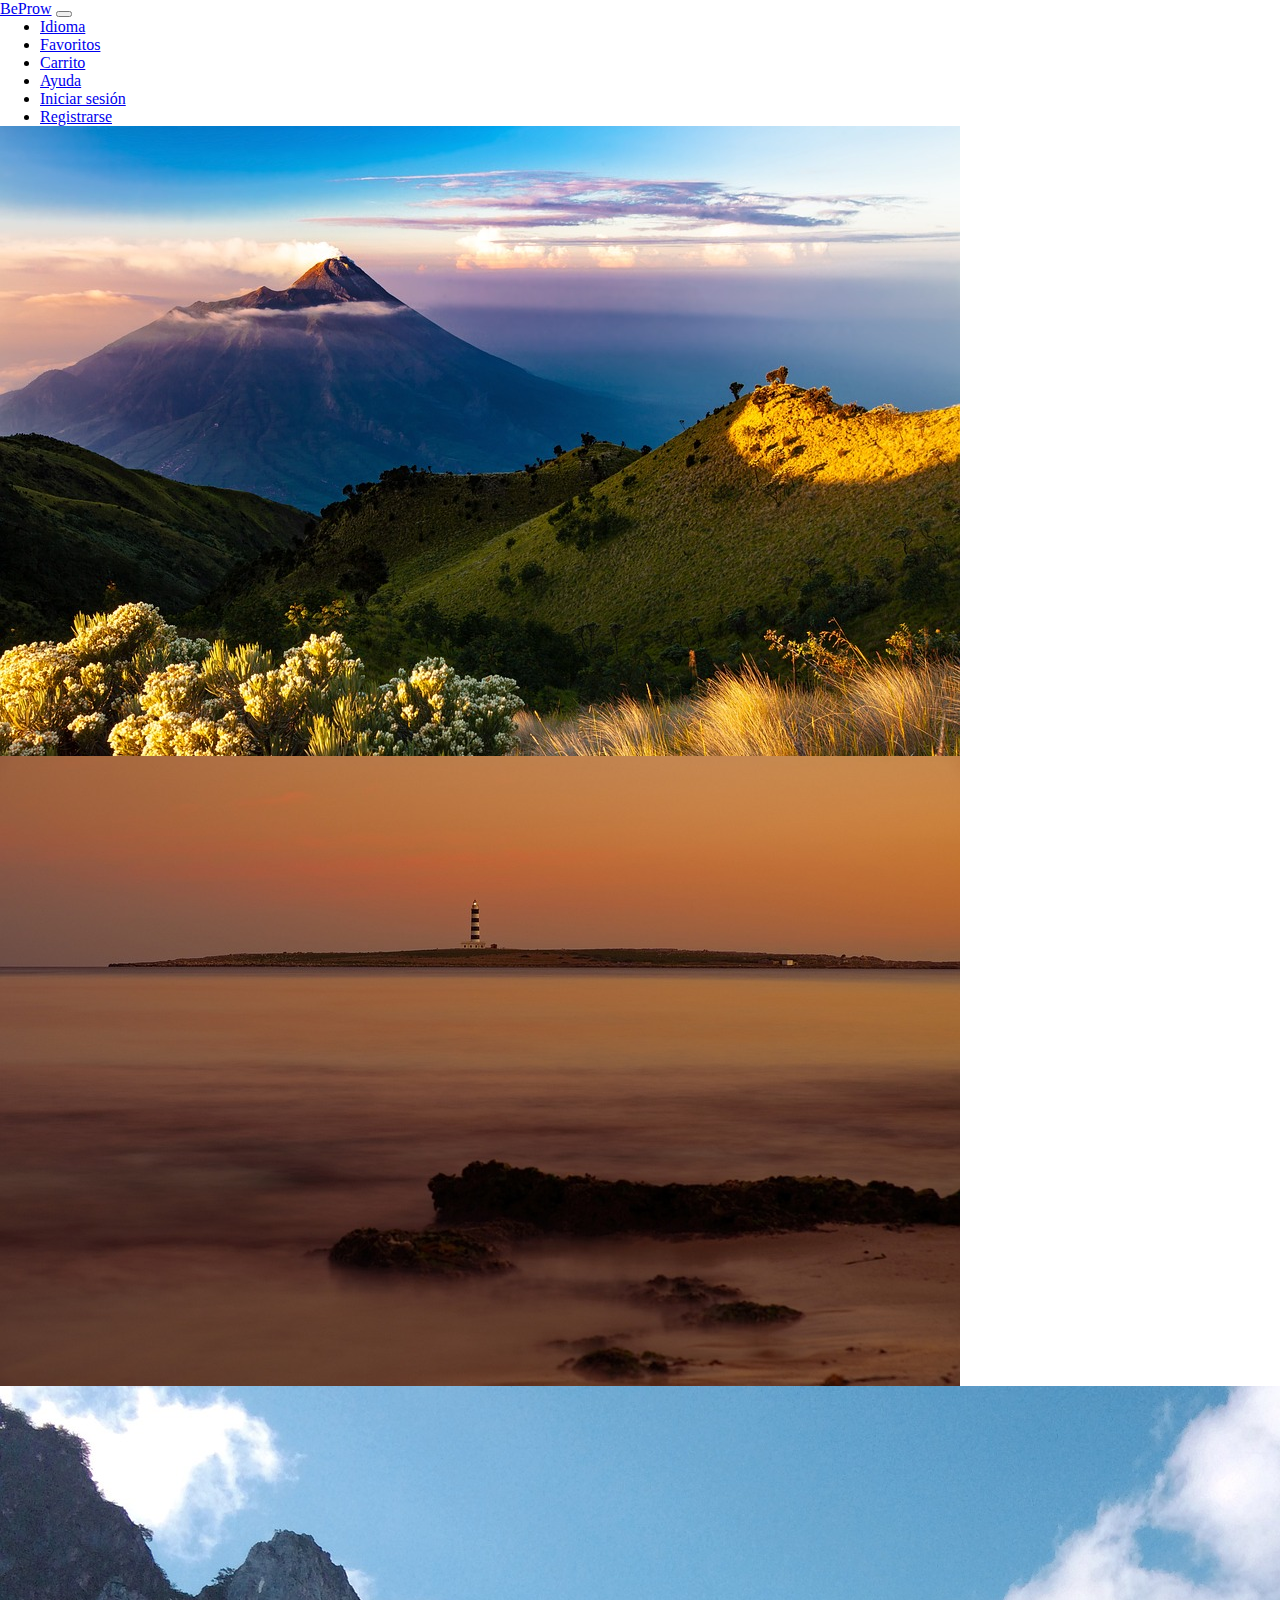
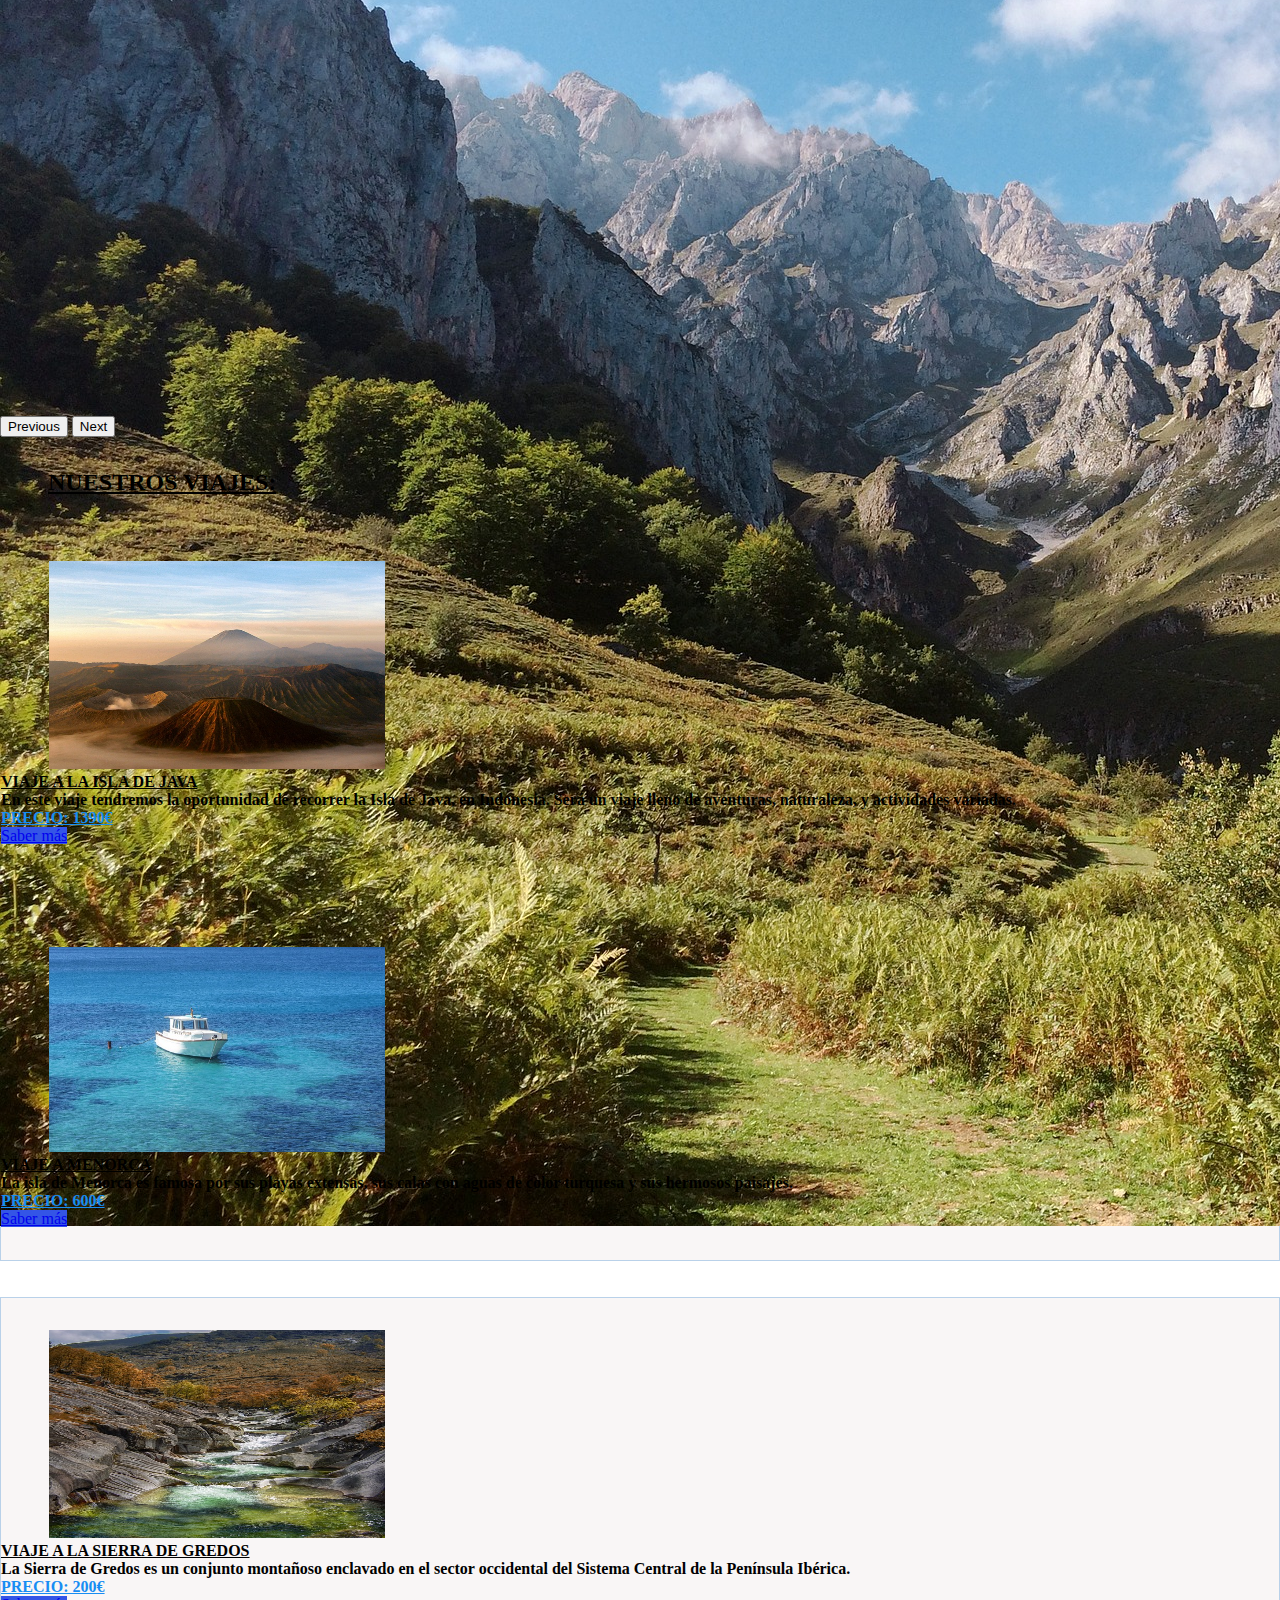
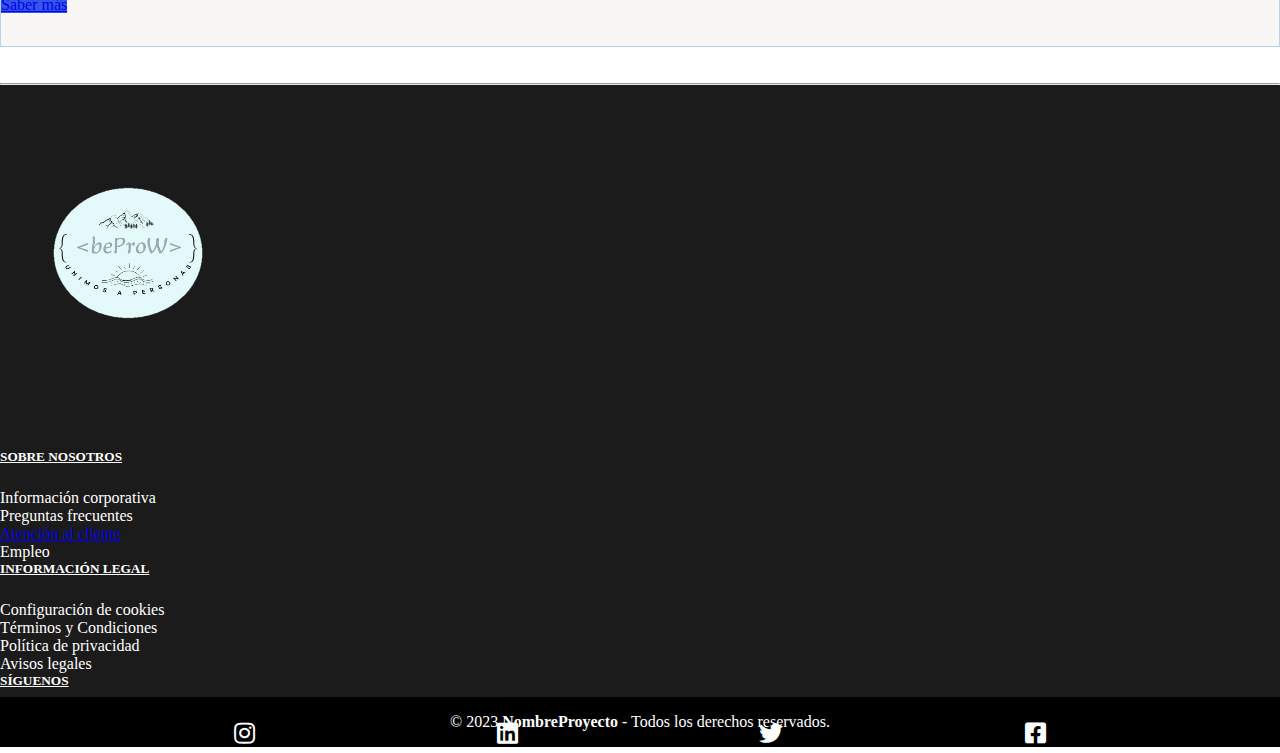
==== src/main/resources/templates/index.html @ 27a773c5 ""situacion a fecha 10/02"" ====
<!doctype html>
<html lang="es" xmlns:th="http://www.thymeleaf.org">

<head>
    <!-- Required meta tags -->
    <meta charset="utf-8">
    <meta name="viewport" content="width=device-width, initial-scale=1">
    <link href="https://cdn.jsdelivr.net/npm/bootstrap@5.2.3/dist/css/bootstrap.min.css" rel="stylesheet"
          integrity="sha384-rbsA2VBKQhggwzxH7pPCaAqO46MgnOM80zW1RWuH61DGLwZJEdK2Kadq2F9CUG65" crossorigin="anonymous">
    <link rel="stylesheet" href="../static/css/style.css">
    <link rel="stylesheet" href="https://cdnjs.cloudflare.com/ajax/libs/font-awesome/5.9.0/css/all.css">
    <!-- Bootstrap CSS -->
    <title>Index</title>

</head>

<body>
<!--HEADER-->
<header>
    <nav class="navbar navbar-expand-lg bg-white">
        <div class="container-fluid">
            <a class="navbar-brand titulo" href="index.html">BeProw</a>
            <button class="navbar-toggler" type="button" data-bs-toggle="collapse" data-bs-target="#navbarNav"
                    aria-controls="navbarNav" aria-expanded="false" aria-label="Toggle navigation">
                <span class="navbar-toggler-icon"></span>
            </button>
            <div class="collapse navbar-collapse justify-content-between" id="navbarNav">
                <ul class="navbar-nav ms-auto">
                    <li class="nav-item dropdown my-link mx-2">
                        <a class="nav-link dropdown-toggle" href="#" role="button"
                           data-bs-toggle="dropdown" aria-expanded="false">Idioma
                        </a>
                    </li>
                    <li class="nav-item my-link mx-2">
                        <a class="nav-link my-linkk" href="#">Favoritos</a>
                    </li>
                    <li class="nav-item my-link mx-2">
                        <a class="nav-link" href="#">Carrito</a>
                    </li>
                    <li class="nav-item my-link mx-2">
                        <a class="nav-link" href="contacto.html">Ayuda</a>
                    </li>
                    <li class="nav-item my-link mx-2">
                        <a class="nav-link" href="login.html">Iniciar sesión</a>
                    </li>
                    <li class="nav-item my-link mx-2">
                        <a class="nav-link" href="#">Registrarse</a>
                    </li>
                </ul>
            </div>
        </div>
    </nav>
</header>
<!--FIN HEADER-->

<!--HOME-->
<!--CAROUSEL-->
<div>
    <div id="carouselExampleFade" class="carousel slide carousel-fade">
        <div class="carousel-inner">
            <div class="carousel-item active">
                <img src="img/java.jpg" class="d-block w-100" alt="java">
            </div>
            <div class="carousel-item">
                <img src="img/menorca.jpg" class="d-block w-100" alt="menorca">
            </div>
            <div class="carousel-item">
                <img src="img/sierra.jpg" class="d-block w-100" alt="sierra">
            </div>
        </div>
        <button class="carousel-control-prev" type="button" data-bs-target="#carouselExampleFade" data-bs-slide="prev">
            <span class="carousel-control-prev-icon" aria-hidden="true"></span>
            <span class="visually-hidden">Previous</span>
        </button>
        <button class="carousel-control-next" type="button" data-bs-target="#carouselExampleFade" data-bs-slide="next">
            <span class="carousel-control-next-icon" aria-hidden="true"></span>
            <span class="visually-hidden">Next</span>
        </button>
    </div>
</div>
<!--FIN CAROUSEL-->


<div class="container-fluid home">
    <div>
        <h2 class="nuestros_viajes"><u>NUESTROS VIAJES:</u></h2>
    </div>


    <!--DESCRIPCIÓN DE CADA VIAJE-->
    <!--VIAJE A ISLA DE JAVA-->
    <div class="details">
        <div class="row">
            <div class="col-4 col-sm-4 col-md-4">
                <div>
                    <img src="img/java2.jpg" alt="imagen de Java" class="java">
                </div>
            </div>


            <div class="col-8 col-sm-8 col-md-8">
                <h4 class="título"><b><u>VIAJE A LA ISLA DE JAVA</u></b></h4>
                <p><b>En este viaje tendremos la oportunidad de recorrer la Isla de Java, en Indonesia.
                    Será un viaje lleno de aventuras, naturaleza, y actividades variadas. </b></p>
                <p class="precio">PRECIO: 1390€</p>
                <a href="..." class="btn btn-primary saber-mas">Saber más</a>
            </div>
        </div>
    </div>
    <br>
    <br>
    <!--FIN VIAJE A ISLA DE JAVA-->


    <!--VIAJE A MENORCA-->
    <div class="details">
        <div class="row">
            <div class="col-4 col-sm-4 col-md-4">
                <div>
                    <img src="img/menorca2.jpg" alt="imagen de Menorca" class="menorca">
                </div>
            </div>


            <div class="col-8 col-sm-8 col-md-8">
                <h4 class="título"><b><u>VIAJE A MENORCA</u></b></h4>
                <p><b>La isla de Menorca es famosa por sus playas extensas, sus calas con aguas de color turquesa
                    y sus hermosos paisajes.
                </b></p>
                <p class="precio">PRECIO: 600€</p>
                <a href="..." class="btn btn-primary saber-mas">Saber más</a>
            </div>
        </div>
    </div>
</div>
<br>
<br>
<!--FIN VIAJE A MENORCA-->


<!--VIAJE A SIERRA DE GREDOS-->
<div class="details">
    <div class="row">
        <div class="col-4 col-sm-4 col-md-4">
            <div>
                <img src="img/sierra2.jpg" alt="imagen de Sierra" class="sierra">
            </div>
        </div>


        <div class="col-8 col-sm-8 col-md-8">
            <h4 class="título"><b><u>VIAJE A LA SIERRA DE GREDOS</u></b></h4>
            <p><b>La Sierra de Gredos es un conjunto montañoso enclavado en el sector occidental del Sistema Central de
                la Península Ibérica.</b></p>
            <p class="precio">PRECIO: 200€</p>
            <a href="..." class="btn btn-primary saber-mas">Saber más</a>
        </div>
    </div>
</div>
<br>
<br>
<!--FIN VIAJE A SIERRA DE GREDOS-->

<!--FIN DESCRIPCIÓN DE CADA VIAJE-->
<!--FIN HOME-->


<!-- FOOTER -->
<footer class="pie_pagina">
    <hr class="hr">

    <div class="grupo_1 container">
        <div class="row">
            <div class="box1 col-sm-4 col-md-3">
                    <img src="../templates/img/logo_beprow.png" alt="logo" class="logo">
            </div>

            <div class="box2 col-sm-4 col-md-3">
                <h5><b><u>SOBRE NOSOTROS</u></b></h5>
                <p>Información corporativa</p>
                <p>Preguntas frecuentes</p>
                <p><a href="contacto.html ">Atención al cliente</a></p>
                <p>Empleo</p>
            </div>


            <div class="box3 col-sm-4 col-md-3">
                <h5><b><u>INFORMACIÓN LEGAL</u></b></h5>
                <p>Configuración de cookies</p>
                <p>Términos y Condiciones</p>
                <p>Política de privacidad</p>
                <p>Avisos legales</p>
            </div>

            <div class="box4 col-sm-12 col-md-3">
                <h5 class="text-center"><b><u>SÍGUENOS</u></b></h5>
                <div class="red-social">
                    <a href="#" class="fab fa-instagram"></a>
                    <a href="#" class="fab fa-linkedin"></a>
                    <a href="#" class="fab fa-twitter"></a>
                    <a href="#" class="fab fa-facebook-square"></a>
                </div>
            </div>
        </div>
    </div>

    <div class="grupo-2 col-12">
        <p class="m-0">&copy; 2023 <b>NombreProyecto</b> - Todos los derechos reservados.</p>
    </div>
</footer>
<!-- FIN FOOTER -->

<script src="https://cdn.jsdelivr.net/npm/bootstrap@5.2.3/dist/js/bootstrap.bundle.min.js"
        integrity="sha384-kenU1KFdBIe4zVF0s0G1M5b4hcpxyD9F7jL+jjXkk+Q2h455rYXK/7HAuoJl+0I4"
        crossorigin="anonymous"></script>
</body>
</html>
---- src/main/resources/static/css/style.css ----
/*index.html*/

/*HOME*/
/*CARRUSEL*/
.carousel-item {
    height: 70vh;
  }
/*FIN CARRUSEL*/



/*DESCRIPCIÓN VIAJES index.html*/
.row {
    margin-right: 0;
}
.nuestros_viajes {
    padding-top: 2rem;
    padding-bottom: 2rem;
    padding-left: 3rem;
}

.container-fluid {
    padding-right: 0;
    padding-left: 0;
}


hr {
    margin:0;
}


.details {
    padding-top: 2rem;
    padding-bottom: 2rem;
    padding-right: 3rem;
    background-color: rgb(249, 246, 246);
    border: 1px solid #b9d1e9;
  }

 /* @media (max-width: 575px) {
    .details {

    }
  }*/

  .precio {
    color: #188df3;
    font-weight: bold;
    text-decoration: underline;
  }


  .saber-mas {
    background-color:rgb(52, 85, 230);;
  }


  .java {
    width: 24rem;
    height: 13rem;
    padding-left: 3rem;
  }


  .menorca {
    width: 24rem;
    height: 12.8rem;
    padding-left: 3rem;
  }

  .sierra {
    width: 24rem;
    height: 13rem;
    padding-left: 3rem;
  }
/*FIN DESCRIPCIÓN VIAJES index.html*/
/*FIN HOME*/



/*FOOTER*/
* {
    margin: 0;
    box-sizing: border-box
  }


.pie_pagina {
    color: white;
    width: 100%;
    background-color: rgb(28, 27, 27);
  }


  .hr {
    color: white;
    margin: 0;
  }


  .grupo_1 {
    margin-top: 3.5rem;
  }


  @media (max-width: 565px) {
    .box1 {
      display: flex;
      justify-content: center;
    }
  }


  .logo {
   width:16rem;
   height: 19rem;
   padding-bottom: 5rem;
  }


  @media (max-width: 991px) {
    .logo {
      width: 6rem;
      height: 6rem;
      margin-top: 3rem;
    }
  }


  @media (max-width: 565px) {
    .logo {
      width: 10rem;
      height: 8rem;
      margin-top: 0;
    }
  }


  @media (max-width: 565px) {
    .box2 {
      margin-top: 3rem;
      margin-bottom: 4rem;
    }
  }


  h5 {
    margin-bottom: 1.5rem;
  }


  @media (max-width: 767px){
    .box4 {
      margin-top: 4rem;
    }
  }


  .red-social {
    display: flex;
    justify-content: space-evenly;
  }


  .fa-instagram {
    color: white;
    padding: 0.5rem;
    font-size: 1.5rem;
    text-decoration:none;
  }


  .fa-instagram:hover {
    background-color: rgb(95, 95, 95);
    transition: all 0.5s;
  }


  .fa-linkedin {
    color: white;
    padding: 0.5rem;
    font-size: 1.5rem;
    text-decoration:none;
  }


  .fa-linkedin:hover {
    background-color: rgb(95, 95, 95);
    transition: all 0.5s;
  }


  .fa-twitter {
    color: white;
    padding: 0.5rem;
    font-size: 1.5rem;
    text-decoration:none;
  }


  .fa-twitter:hover {
    background-color: rgb(95, 95, 95);
    transition: all 0.5s;
  }


  .fa-facebook-square {
    color: white;
    padding: 0.5rem;
    font-size: 1.5rem;
    text-decoration:none;
  }


  .fa-facebook-square:hover {
    background-color: rgb(95, 95, 95);
    transition: all 0.5s;
  }


  .grupo-2 {
    background-color: black;
    display: flex;
    justify-content: center;
    padding: 1rem 0;
    margin-top: -3.5rem;
  }

  /*FIN FOOTER*/
  /*FIN index.html*/




/*contacto.html*/
/*FORMULARIO*/
.color_F {
    background-color: rgb(243, 247, 250);
}


.formulario {

    margin-left: 5rem;
    margin-right: 5rem;
}
.contactoColor {
    text-decoration: underline;
    padding-top: 6rem;
}


.letrasP {
    font-weight: bolder;
    padding-top: 2rem;
}


.form-control {
    width: 60%;
}

.form-group {
    font-weight:bold;
}


.nombre {
    padding-top: 2rem;
}

.mensaje-2 {
    padding-top: 2rem;
}


.mensaje {
    padding: 3rem;
}



.enviar {
    background-color: grey;
    border-color:  grey;
    margin-top: 0.5rem;
    margin-bottom: 3rem;

}
/*FIN FORMULARIO*/
/*FIN contacto.html*/




/*perfil_usuario.html*/
.titulo_datos_personales {
    padding-left: 3rem;
    padding-top: 3rem;
    padding-bottom: 2rem;
}

.datos_personales {
    padding-left: 3rem;
}

.titulo_reservas{
     padding-left: 3rem;
     padding-top: 8rem;
     padding-bottom: 2rem;
}
/*FIN perfil_usuario.html*/



/*viaje_informacion.html*/
.titular_viajes{
     border: 3px solid #b9d1e9;
     border-radius: 30px;
     background-color: rgb(249, 246, 246);
     padding: 2rem;
     position: absolute;
     margin-top: -4.2rem;
     margin-left: 3rem;
     display: flex;
     justify-content: center;
     width: 75%;
}


.menu-viaje {
    margin-top: 6rem;
}


.detalles-menu-viaje{
    margin-left: 3rem;
    color: black;
    border: 1px solid black;
    border-radius: 30px;
    width: 10rem;
    text-align: center;
}




.info_viaje {
    margin-top: 4rem;
}

.titulo_incluido {
    border:  3px solid #b9d1e9;
    border-radius: 30px;
}

.titulo_incluido2 {
    margin: 2rem;
}


.info_incluido {
    margin: 1.5rem;
}


.info_incluido2{
    margin-bottom: 2rem;
}

.lazy-rounded-full {
    width: 35px;

}


/*DETALLES*/
.detalles-viaje {
    margin: 8rem 0;
}
/*FIN DETALLES*/


/*CALENDARIO*/
.texto_calendario {
    margin-left: 14rem;
}

.calendar{
    background-color: white;
    width: 100%;
    max-width: 600px;
    margin: 1em auto;
    padding: .5em 0;
    border:  2px solid #b9d1e9;

}


.calendar_info {
    display: flex;
    align-items: center;
    padding: 0 2em;
    font-size: 1.2em;
    text-transform: uppercase;
}

.calendar_prev {
     cursor: pointer;
     font-size: 1.3em;
     margin-right: auto;
}

.calendar_next {
    cursor: pointer;
    font-size: 1.3em;
    margin-left: auto;
}


.calendar_week {
    display: grid;
    grid-template-columns: repeat(7, 1fr);
    grid-gap: 10px;
}

.calendar_dates {
    display: grid;
    grid-template-columns: repeat(7, 1fr);
    grid-gap: 10px;
}


.calendar_item {
    text-align: center;
    line-height: 2;
}


.calendar_month{
    padding: .5em 1em;
}


.calendar_year{
    padding: .5em 1em;
}



.calendar_last_days {
    opacity: .3;
}


.plazas {
    margin-top: 3.2rem;
    background-color: white;
}


.tramitar {
    justify-content: center;
}



.tramitar_reserva {
    padding: 0.8rem;
    font-size: 1.4rem;
    border-radius: 30px;
    padding-right: 8rem;
    padding-left: 8rem;
}
/*FIN CALENDARIO*/
/*FIN viaje_informacion.html*/



/*pasarelaDePago.html*/
.form-container1 {
  flex-direction: column;
  justify-content: center;
  align-items: center;
  margin-top: 10rem;
  border: 2px solid #b9d1e9;
}

.personal-information {
  background-color: #3C8DC5;
  color: #fff;
  padding: 1px 0;
  text-align: center;
}


.pagos {
  display: block;
  height: 50px;
  width: 100%;
  border: 1px solid #b9d1e9;
}


.boton_pagar {
    padding: 1rem;
    font-size: 22px;
}
/*FIN pasarelaDePago.html*/


/*login.html*/
.imagen_fondo {

    background-repeat: no-repeat;
    background-size: cover;
}


.iniciar_sesion {
    flex-direction: column;
      justify-content: center;
      align-items: center;
      margin-top: 8rem;
      background-color: white;
      padding-left: 2rem;
      padding-top: 2rem;
      padding-bottom: 2rem;
      padding-right: 2rem;
}


.email_sesion {
    padding-top: 1.3rem;
}


.olvidado_contrasenya {
    font-size: 12px;
}


.boton_iniciar_sesion {
    background-color: black;
    border-color: black;
}
/*FIN login.html*/
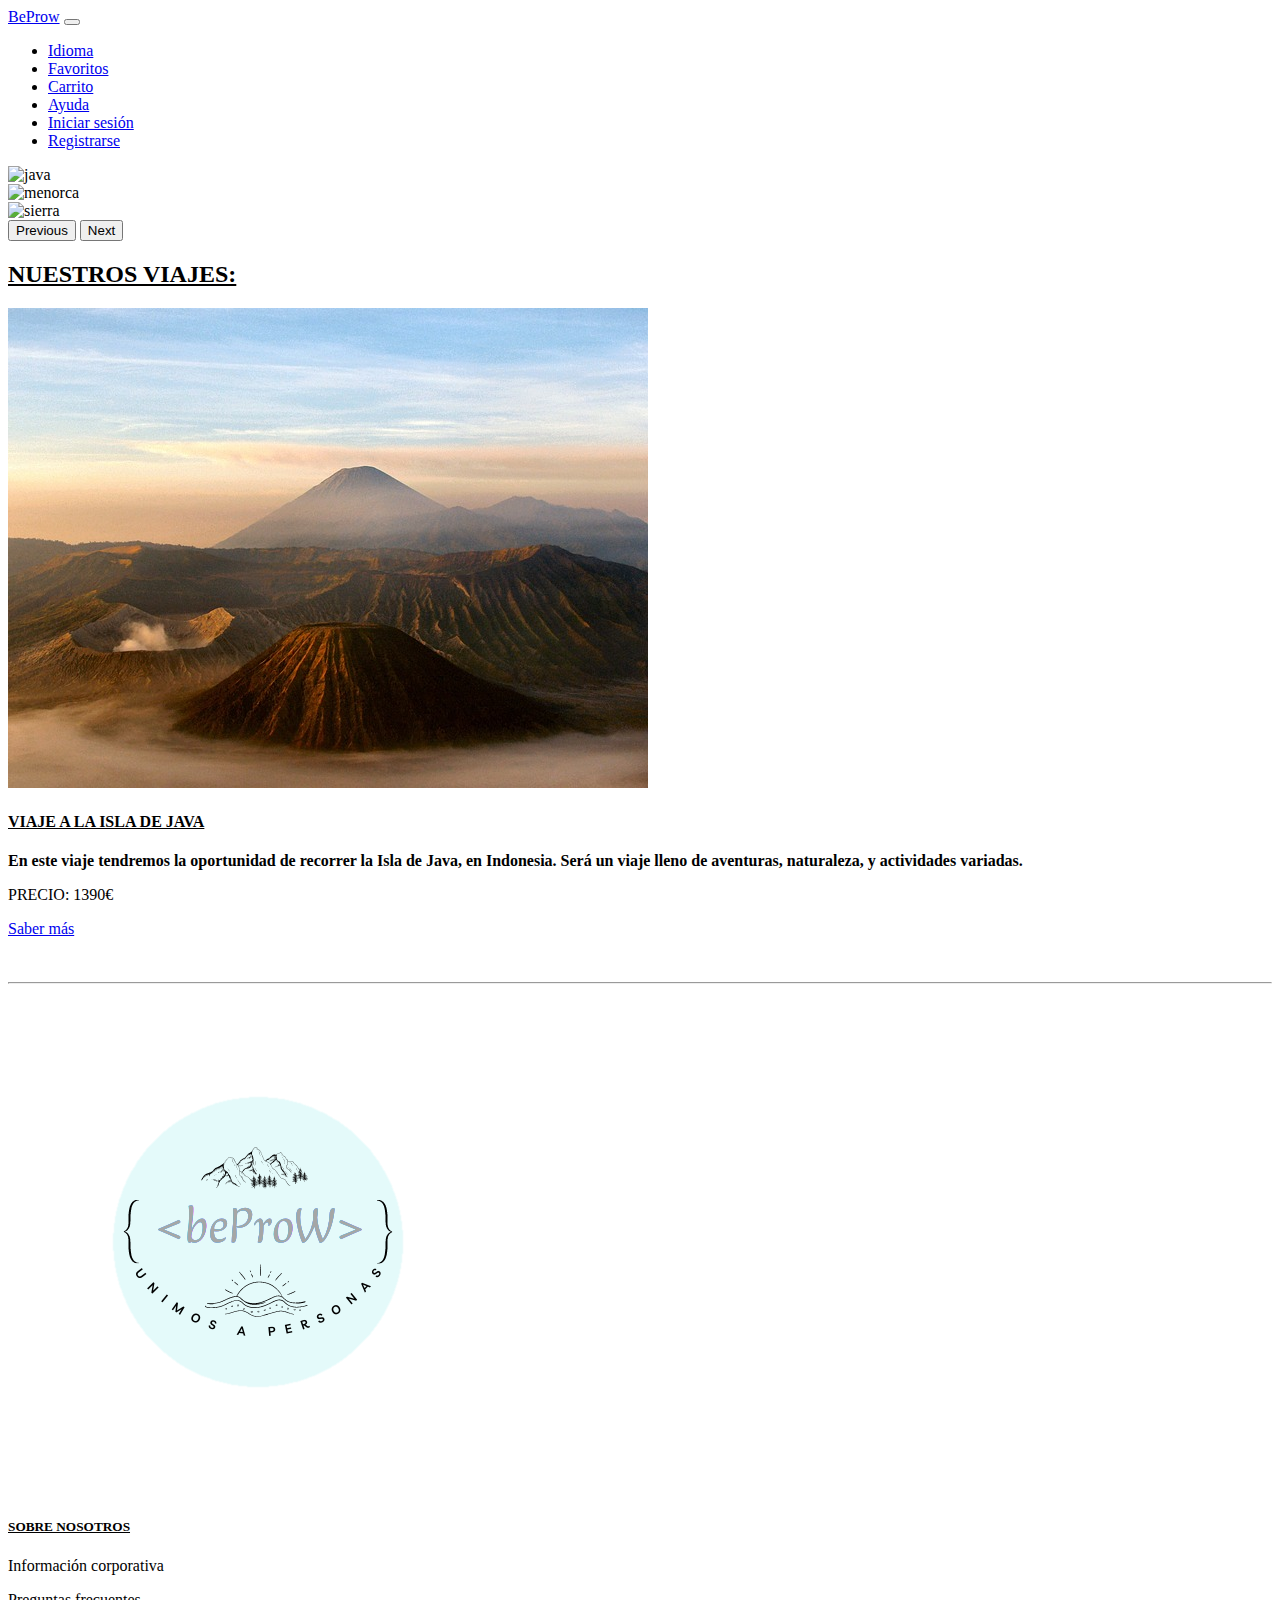
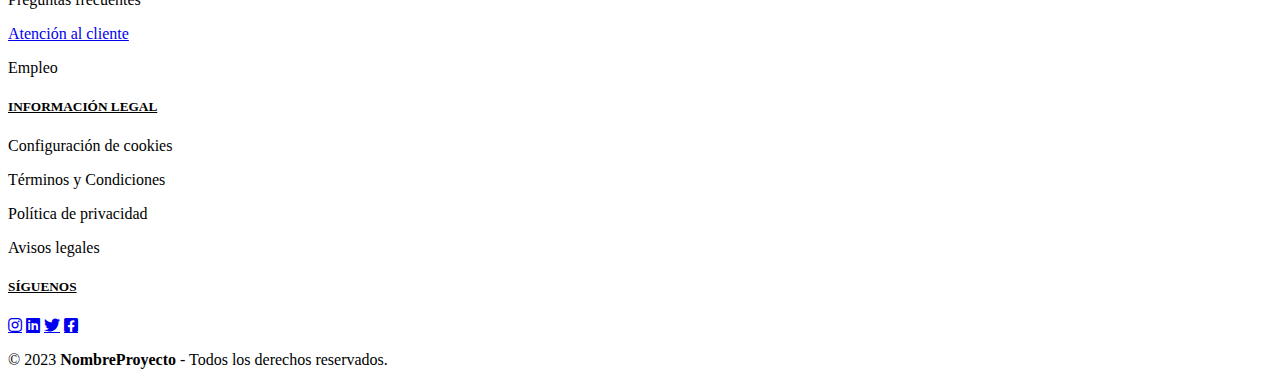
==== commit 95d7ffc1: "Index con conexion a BBDD y cambios varios" ====
--- a/src/main/resources/templates/index.html
+++ b/src/main/resources/templates/index.html
@@ -1,5 +1,5 @@
 <!doctype html>
-<html lang="es" xmlns:th="http://www.thymeleaf.org">
+<html lang="es-ES" xmlns:th="http://www.thymeleaf.org">
 
 <head>
     <!-- Required meta tags -->
@@ -7,7 +7,7 @@
     <meta name="viewport" content="width=device-width, initial-scale=1">
     <link href="https://cdn.jsdelivr.net/npm/bootstrap@5.2.3/dist/css/bootstrap.min.css" rel="stylesheet"
           integrity="sha384-rbsA2VBKQhggwzxH7pPCaAqO46MgnOM80zW1RWuH61DGLwZJEdK2Kadq2F9CUG65" crossorigin="anonymous">
-    <link rel="stylesheet" href="../static/css/style.css">
+    <link rel="stylesheet" href="/css/style.css">
     <link rel="stylesheet" href="https://cdnjs.cloudflare.com/ajax/libs/font-awesome/5.9.0/css/all.css">
     <!-- Bootstrap CSS -->
     <title>Index</title>
@@ -59,13 +59,13 @@
     <div id="carouselExampleFade" class="carousel slide carousel-fade">
         <div class="carousel-inner">
             <div class="carousel-item active">
-                <img src="img/java.jpg" class="d-block w-100" alt="java">
+                <img src="/img/java.jpg" class="d-block w-100" alt="java">
             </div>
             <div class="carousel-item">
-                <img src="img/menorca.jpg" class="d-block w-100" alt="menorca">
+                <img src="/img/menorca.jpg" class="d-block w-100" alt="menorca">
             </div>
             <div class="carousel-item">
-                <img src="img/sierra.jpg" class="d-block w-100" alt="sierra">
+                <img src="/img/sierra.jpg" class="d-block w-100" alt="sierra">
             </div>
         </div>
         <button class="carousel-control-prev" type="button" data-bs-target="#carouselExampleFade" data-bs-slide="prev">
@@ -86,20 +86,18 @@
         <h2 class="nuestros_viajes"><u>NUESTROS VIAJES:</u></h2>
     </div>
 
+    <!--CARGO LOS VIAJES DESDE EL OBJETO listaExcur   -->
 
-    <!--DESCRIPCIÓN DE CADA VIAJE-->
-    <!--VIAJE A ISLA DE JAVA-->
-    <div class="details">
+    <div class="details" th:each="excur : ${listaExcur}">
         <div class="row">
             <div class="col-4 col-sm-4 col-md-4">
                 <div>
-                    <img src="img/java2.jpg" alt="imagen de Java" class="java">
+                    <img src="../static/img/java2.jpg" alt="imagen de Java" class="java">
                 </div>
             </div>
 
-
             <div class="col-8 col-sm-8 col-md-8">
-                <h4 class="título"><b><u>VIAJE A LA ISLA DE JAVA</u></b></h4>
+                <h4  th:text="${excur.nombre}" class="título"><b><u>VIAJE A LA ISLA DE JAVA</u></b></h4>
                 <p><b>En este viaje tendremos la oportunidad de recorrer la Isla de Java, en Indonesia.
                     Será un viaje lleno de aventuras, naturaleza, y actividades variadas. </b></p>
                 <p class="precio">PRECIO: 1390€</p>
@@ -109,59 +107,7 @@
     </div>
     <br>
     <br>
-    <!--FIN VIAJE A ISLA DE JAVA-->
-
-
-    <!--VIAJE A MENORCA-->
-    <div class="details">
-        <div class="row">
-            <div class="col-4 col-sm-4 col-md-4">
-                <div>
-                    <img src="img/menorca2.jpg" alt="imagen de Menorca" class="menorca">
-                </div>
-            </div>
-
-
-            <div class="col-8 col-sm-8 col-md-8">
-                <h4 class="título"><b><u>VIAJE A MENORCA</u></b></h4>
-                <p><b>La isla de Menorca es famosa por sus playas extensas, sus calas con aguas de color turquesa
-                    y sus hermosos paisajes.
-                </b></p>
-                <p class="precio">PRECIO: 600€</p>
-                <a href="..." class="btn btn-primary saber-mas">Saber más</a>
-            </div>
-        </div>
-    </div>
 </div>
-<br>
-<br>
-<!--FIN VIAJE A MENORCA-->
-
-
-<!--VIAJE A SIERRA DE GREDOS-->
-<div class="details">
-    <div class="row">
-        <div class="col-4 col-sm-4 col-md-4">
-            <div>
-                <img src="img/sierra2.jpg" alt="imagen de Sierra" class="sierra">
-            </div>
-        </div>
-
-
-        <div class="col-8 col-sm-8 col-md-8">
-            <h4 class="título"><b><u>VIAJE A LA SIERRA DE GREDOS</u></b></h4>
-            <p><b>La Sierra de Gredos es un conjunto montañoso enclavado en el sector occidental del Sistema Central de
-                la Península Ibérica.</b></p>
-            <p class="precio">PRECIO: 200€</p>
-            <a href="..." class="btn btn-primary saber-mas">Saber más</a>
-        </div>
-    </div>
-</div>
-<br>
-<br>
-<!--FIN VIAJE A SIERRA DE GREDOS-->
-
-<!--FIN DESCRIPCIÓN DE CADA VIAJE-->
 <!--FIN HOME-->
 
 
@@ -172,7 +118,7 @@
     <div class="grupo_1 container">
         <div class="row">
             <div class="box1 col-sm-4 col-md-3">
-                    <img src="../templates/img/logo_beprow.png" alt="logo" class="logo">
+                    <img src="../static/img/logo_beprow.png" alt="logo" class="logo">
             </div>
 
             <div class="box2 col-sm-4 col-md-3">
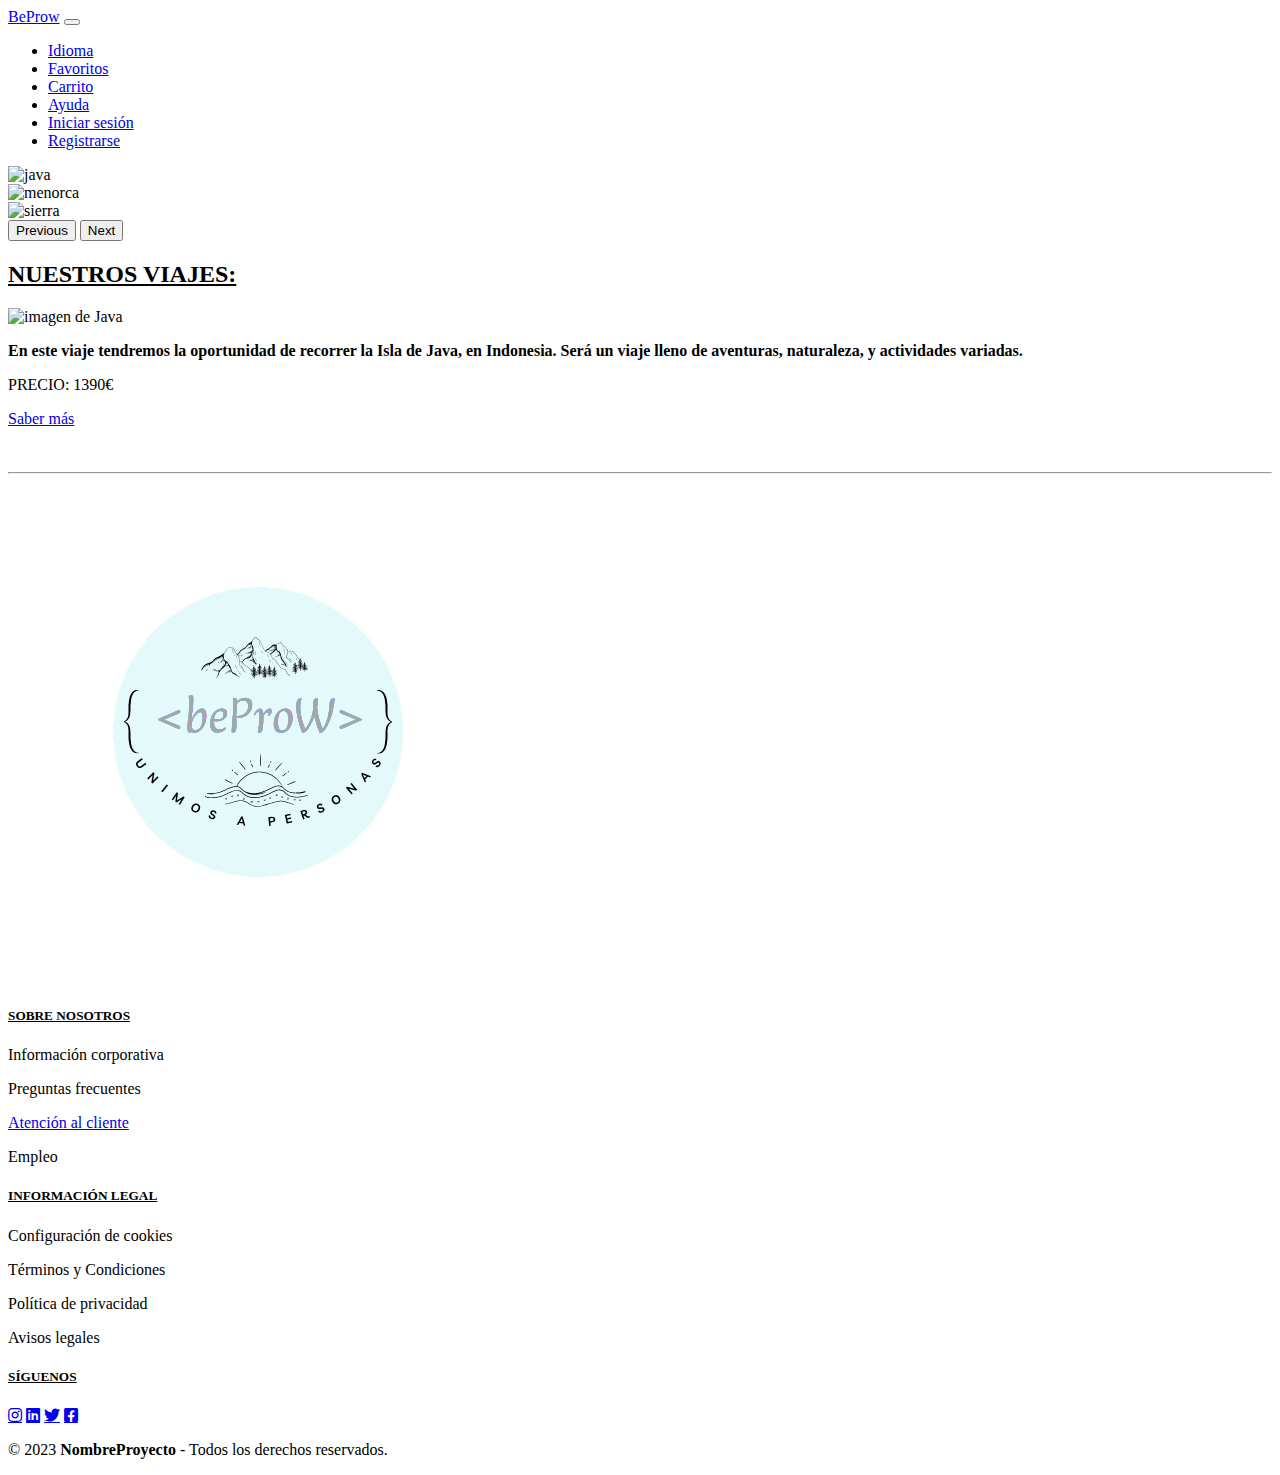
==== commit 687d1451: "MCV de registro y log in" ====
--- a/src/main/resources/templates/index.html
+++ b/src/main/resources/templates/index.html
@@ -41,10 +41,10 @@
                         <a class="nav-link" href="contacto.html">Ayuda</a>
                     </li>
                     <li class="nav-item my-link mx-2">
-                        <a class="nav-link" href="login.html">Iniciar sesión</a>
+                        <a class="nav-link" href="/login">Iniciar sesión</a>
                     </li>
                     <li class="nav-item my-link mx-2">
-                        <a class="nav-link" href="#">Registrarse</a>
+                        <a class="nav-link" href="/registro">Registrarse</a>
                     </li>
                 </ul>
             </div>
@@ -88,20 +88,20 @@
 
     <!--CARGO LOS VIAJES DESDE EL OBJETO listaExcur   -->
 
-    <div class="details" th:each="excur : ${listaExcur}">
+    <div class="details" th:each="excursion : ${excursiones}">
         <div class="row">
             <div class="col-4 col-sm-4 col-md-4">
                 <div>
-                    <img src="../static/img/java2.jpg" alt="imagen de Java" class="java">
+                    <img th:src="@{/static/img/java2.jpg}" alt="imagen de Java" class="java">
                 </div>
             </div>
 
             <div class="col-8 col-sm-8 col-md-8">
-                <h4  th:text="${excur.nombre}" class="título"><b><u>VIAJE A LA ISLA DE JAVA</u></b></h4>
+                <a class="título" th:text="${excursion.nombre}" />
                 <p><b>En este viaje tendremos la oportunidad de recorrer la Isla de Java, en Indonesia.
                     Será un viaje lleno de aventuras, naturaleza, y actividades variadas. </b></p>
                 <p class="precio">PRECIO: 1390€</p>
-                <a href="..." class="btn btn-primary saber-mas">Saber más</a>
+                <a href="/excursion/${excursion.id}" class="btn btn-primary saber-mas">Saber más</a>
             </div>
         </div>
     </div>
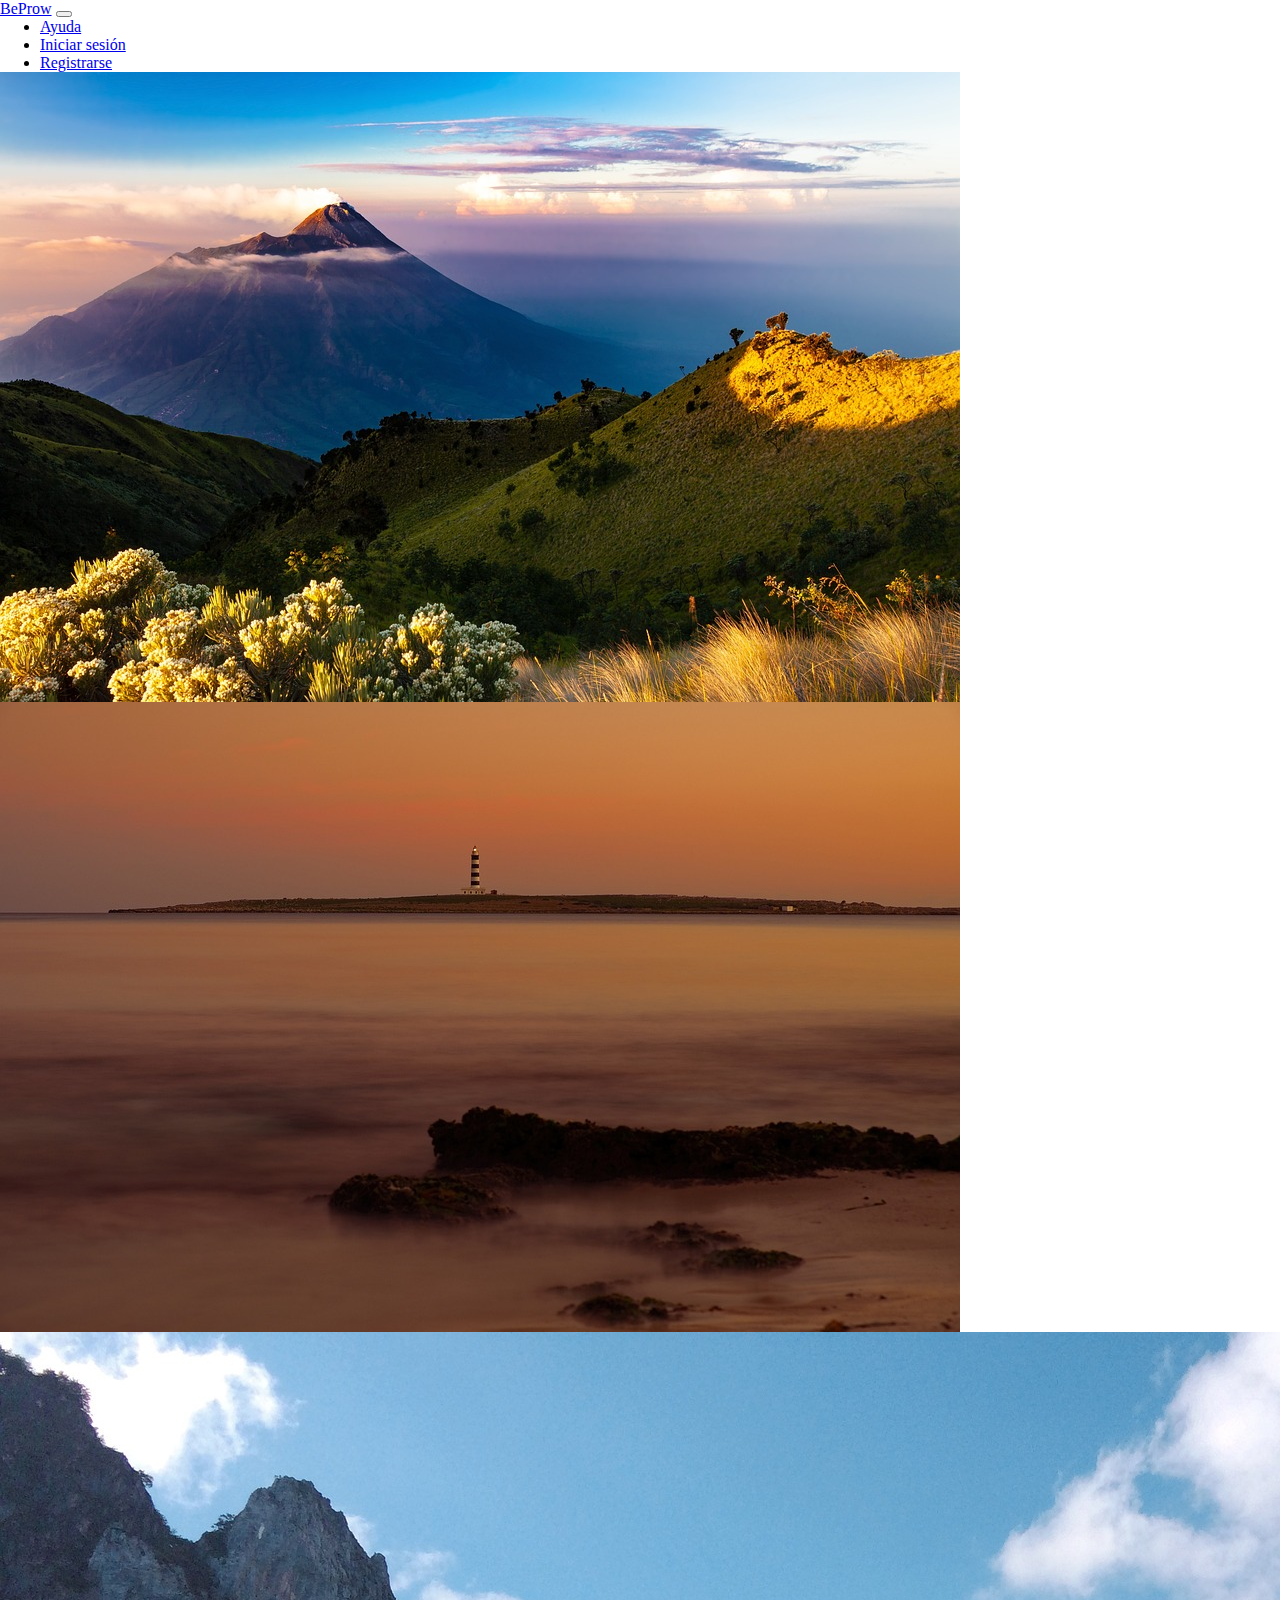
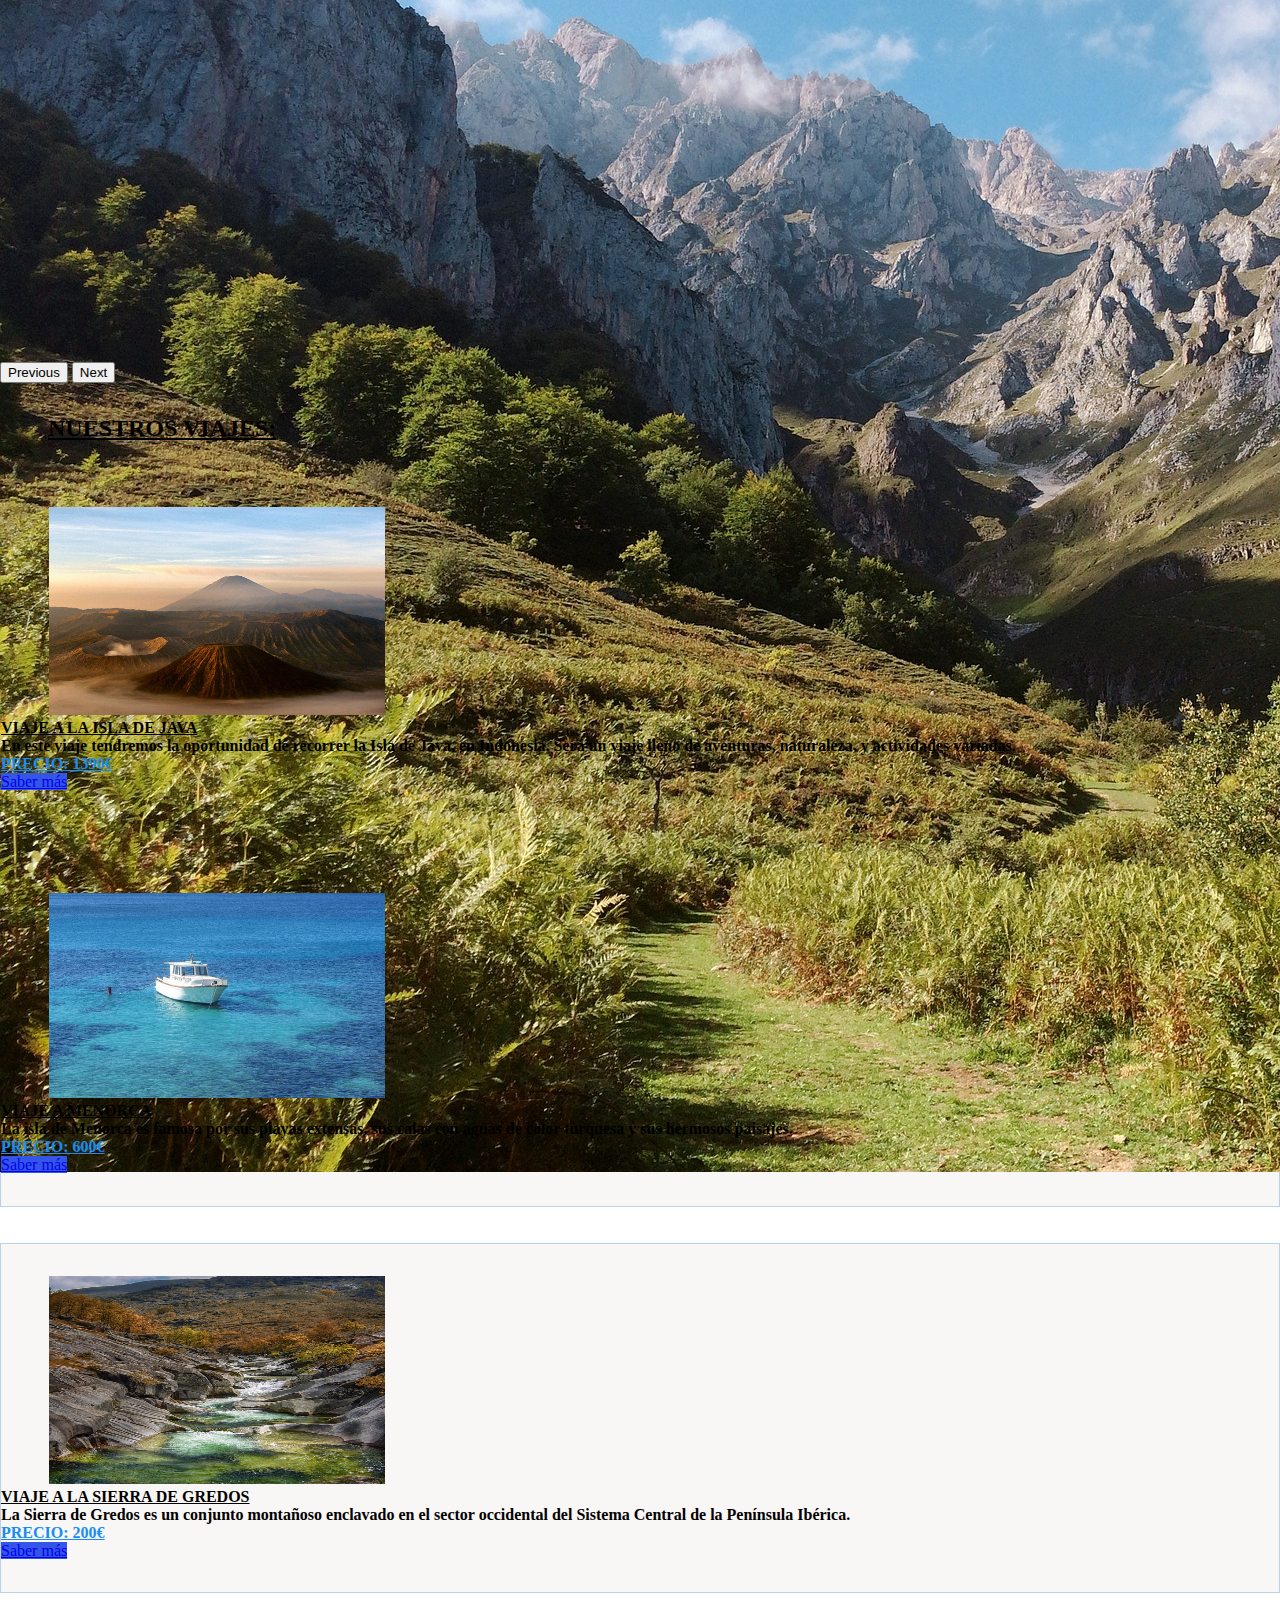
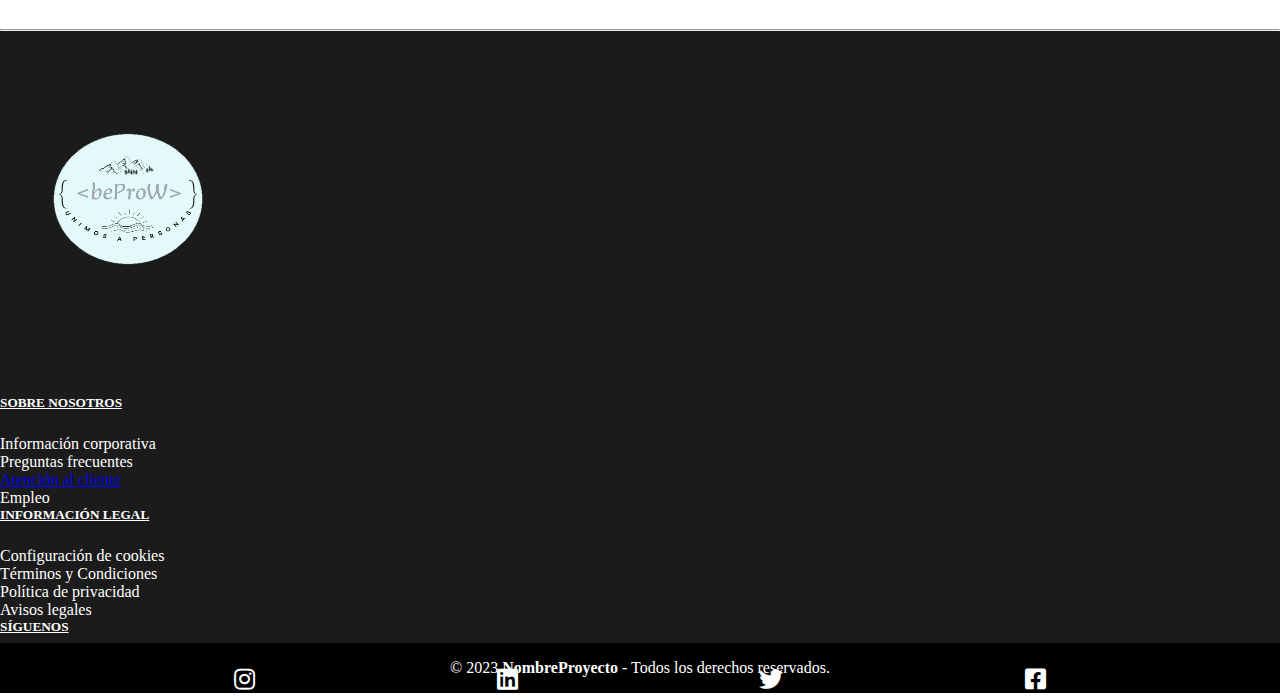
==== commit 671bdcf0: "cambios pantallas" ====
--- a/src/main/resources/templates/index.html
+++ b/src/main/resources/templates/index.html
@@ -1,5 +1,5 @@
 <!doctype html>
-<html lang="es-ES" xmlns:th="http://www.thymeleaf.org">
+<html lang="es" xmlns:th="http://www.thymeleaf.org">
 
 <head>
     <!-- Required meta tags -->
@@ -7,7 +7,7 @@
     <meta name="viewport" content="width=device-width, initial-scale=1">
     <link href="https://cdn.jsdelivr.net/npm/bootstrap@5.2.3/dist/css/bootstrap.min.css" rel="stylesheet"
           integrity="sha384-rbsA2VBKQhggwzxH7pPCaAqO46MgnOM80zW1RWuH61DGLwZJEdK2Kadq2F9CUG65" crossorigin="anonymous">
-    <link rel="stylesheet" href="/css/style.css">
+    <link rel="stylesheet" href="../static/css/style.css">
     <link rel="stylesheet" href="https://cdnjs.cloudflare.com/ajax/libs/font-awesome/5.9.0/css/all.css">
     <!-- Bootstrap CSS -->
     <title>Index</title>
@@ -26,25 +26,14 @@
             </button>
             <div class="collapse navbar-collapse justify-content-between" id="navbarNav">
                 <ul class="navbar-nav ms-auto">
-                    <li class="nav-item dropdown my-link mx-2">
-                        <a class="nav-link dropdown-toggle" href="#" role="button"
-                           data-bs-toggle="dropdown" aria-expanded="false">Idioma
-                        </a>
-                    </li>
-                    <li class="nav-item my-link mx-2">
-                        <a class="nav-link my-linkk" href="#">Favoritos</a>
-                    </li>
-                    <li class="nav-item my-link mx-2">
-                        <a class="nav-link" href="#">Carrito</a>
-                    </li>
                     <li class="nav-item my-link mx-2">
                         <a class="nav-link" href="contacto.html">Ayuda</a>
                     </li>
                     <li class="nav-item my-link mx-2">
-                        <a class="nav-link" href="/login">Iniciar sesión</a>
+                        <a class="nav-link" href="login.html">Iniciar sesión</a>
                     </li>
                     <li class="nav-item my-link mx-2">
-                        <a class="nav-link" href="/registro">Registrarse</a>
+                        <a class="nav-link" href="registro.html">Registrarse</a>
                     </li>
                 </ul>
             </div>
@@ -59,13 +48,13 @@
     <div id="carouselExampleFade" class="carousel slide carousel-fade">
         <div class="carousel-inner">
             <div class="carousel-item active">
-                <img src="/img/java.jpg" class="d-block w-100" alt="java">
+                <img src="img/java.jpg" class="d-block w-100" alt="java">
             </div>
             <div class="carousel-item">
-                <img src="/img/menorca.jpg" class="d-block w-100" alt="menorca">
+                <img src="img/menorca.jpg" class="d-block w-100" alt="menorca">
             </div>
             <div class="carousel-item">
-                <img src="/img/sierra.jpg" class="d-block w-100" alt="sierra">
+                <img src="img/sierra.jpg" class="d-block w-100" alt="sierra">
             </div>
         </div>
         <button class="carousel-control-prev" type="button" data-bs-target="#carouselExampleFade" data-bs-slide="prev">
@@ -86,28 +75,82 @@
         <h2 class="nuestros_viajes"><u>NUESTROS VIAJES:</u></h2>
     </div>
 
-    <!--CARGO LOS VIAJES DESDE EL OBJETO listaExcur   -->
-
-    <div class="details" th:each="excursion : ${excursiones}">
+
+    <!--DESCRIPCIÓN DE CADA VIAJE-->
+    <!--VIAJE A ISLA DE JAVA-->
+    <div class="details">
         <div class="row">
             <div class="col-4 col-sm-4 col-md-4">
                 <div>
-                    <img th:src="@{/static/img/java2.jpg}" alt="imagen de Java" class="java">
+                    <img src="img/java2.jpg" alt="imagen de Java" class="java">
                 </div>
             </div>
 
+
             <div class="col-8 col-sm-8 col-md-8">
-                <a class="título" th:text="${excursion.nombre}" />
+                <h4 class="título"><b><u>VIAJE A LA ISLA DE JAVA</u></b></h4>
                 <p><b>En este viaje tendremos la oportunidad de recorrer la Isla de Java, en Indonesia.
                     Será un viaje lleno de aventuras, naturaleza, y actividades variadas. </b></p>
                 <p class="precio">PRECIO: 1390€</p>
-                <a href="/excursion/${excursion.id}" class="btn btn-primary saber-mas">Saber más</a>
+                <a href="..." class="btn btn-primary saber-mas">Saber más</a>
             </div>
         </div>
     </div>
     <br>
     <br>
+    <!--FIN VIAJE A ISLA DE JAVA-->
+
+
+    <!--VIAJE A MENORCA-->
+    <div class="details">
+        <div class="row">
+            <div class="col-4 col-sm-4 col-md-4">
+                <div>
+                    <img src="img/menorca2.jpg" alt="imagen de Menorca" class="menorca">
+                </div>
+            </div>
+
+
+            <div class="col-8 col-sm-8 col-md-8">
+                <h4 class="título"><b><u>VIAJE A MENORCA</u></b></h4>
+                <p><b>La isla de Menorca es famosa por sus playas extensas, sus calas con aguas de color turquesa
+                    y sus hermosos paisajes.
+                </b></p>
+                <p class="precio">PRECIO: 600€</p>
+                <a href="..." class="btn btn-primary saber-mas">Saber más</a>
+            </div>
+        </div>
+    </div>
 </div>
+<br>
+<br>
+<!--FIN VIAJE A MENORCA-->
+
+
+<!--VIAJE A SIERRA DE GREDOS-->
+<div class="details">
+    <div class="row">
+        <div class="col-4 col-sm-4 col-md-4">
+            <div>
+                <img src="img/sierra2.jpg" alt="imagen de Sierra" class="sierra">
+            </div>
+        </div>
+
+
+        <div class="col-8 col-sm-8 col-md-8">
+            <h4 class="título"><b><u>VIAJE A LA SIERRA DE GREDOS</u></b></h4>
+            <p><b>La Sierra de Gredos es un conjunto montañoso enclavado en el sector occidental del Sistema Central de
+                la Península Ibérica.</b></p>
+            <p class="precio">PRECIO: 200€</p>
+            <a href="..." class="btn btn-primary saber-mas">Saber más</a>
+        </div>
+    </div>
+</div>
+<br>
+<br>
+<!--FIN VIAJE A SIERRA DE GREDOS-->
+
+<!--FIN DESCRIPCIÓN DE CADA VIAJE-->
 <!--FIN HOME-->
 
 
@@ -118,7 +161,7 @@
     <div class="grupo_1 container">
         <div class="row">
             <div class="box1 col-sm-4 col-md-3">
-                    <img src="../static/img/logo_beprow.png" alt="logo" class="logo">
+                    <img src="../templates/img/logo_beprow.png" alt="logo" class="logo">
             </div>
 
             <div class="box2 col-sm-4 col-md-3">
--- a/src/main/resources/static/css/style.css
+++ b/src/main/resources/static/css/style.css
@@ -0,0 +1,582 @@
+
+/*index.html*/
+
+/*HOME*/
+/*CARRUSEL*/
+.carousel-item {
+    height: 70vh;
+  }
+/*FIN CARRUSEL*/
+
+
+
+/*DESCRIPCIÓN VIAJES index.html*/
+.row {
+    margin-right: 0;
+}
+.nuestros_viajes {
+    padding-top: 2rem;
+    padding-bottom: 2rem;
+    padding-left: 3rem;
+}
+
+.container-fluid {
+    padding-right: 0;
+    padding-left: 0;
+}
+
+
+hr {
+    margin:0;
+}
+
+
+.details {
+    padding-top: 2rem;
+    padding-bottom: 2rem;
+    padding-right: 3rem;
+    background-color: rgb(249, 246, 246);
+    border: 1px solid #b9d1e9;
+  }
+
+ /* @media (max-width: 575px) {
+    .details {
+
+    }
+  }*/
+
+  .precio {
+    color: #188df3;
+    font-weight: bold;
+    text-decoration: underline;
+  }
+
+
+  .saber-mas {
+    background-color:rgb(52, 85, 230);;
+  }
+
+
+  .java {
+    width: 24rem;
+    height: 13rem;
+    padding-left: 3rem;
+  }
+
+
+  .menorca {
+    width: 24rem;
+    height: 12.8rem;
+    padding-left: 3rem;
+  }
+
+  .sierra {
+    width: 24rem;
+    height: 13rem;
+    padding-left: 3rem;
+  }
+/*FIN DESCRIPCIÓN VIAJES index.html*/
+/*FIN HOME*/
+
+
+
+/*FOOTER*/
+* {
+    margin: 0;
+    box-sizing: border-box
+  }
+
+
+.pie_pagina {
+    color: white;
+    width: 100%;
+    background-color: rgb(28, 27, 27);
+  }
+
+
+  .hr {
+    color: white;
+    margin: 0;
+  }
+
+
+  .grupo_1 {
+    margin-top: 3.5rem;
+  }
+
+
+  @media (max-width: 565px) {
+    .box1 {
+      display: flex;
+      justify-content: center;
+    }
+  }
+
+
+  .logo {
+   width:16rem;
+   height: 19rem;
+   padding-bottom: 5rem;
+  }
+
+
+  @media (max-width: 991px) {
+    .logo {
+      width: 6rem;
+      height: 6rem;
+      margin-top: 3rem;
+    }
+  }
+
+
+  @media (max-width: 565px) {
+    .logo {
+      width: 10rem;
+      height: 8rem;
+      margin-top: 0;
+    }
+  }
+
+
+  @media (max-width: 565px) {
+    .box2 {
+      margin-top: 3rem;
+      margin-bottom: 4rem;
+    }
+  }
+
+
+  h5 {
+    margin-bottom: 1.5rem;
+  }
+
+
+  @media (max-width: 767px){
+    .box4 {
+      margin-top: 4rem;
+    }
+  }
+
+
+  .red-social {
+    display: flex;
+    justify-content: space-evenly;
+  }
+
+
+  .fa-instagram {
+    color: white;
+    padding: 0.5rem;
+    font-size: 1.5rem;
+    text-decoration:none;
+  }
+
+
+  .fa-instagram:hover {
+    background-color: rgb(95, 95, 95);
+    transition: all 0.5s;
+  }
+
+
+  .fa-linkedin {
+    color: white;
+    padding: 0.5rem;
+    font-size: 1.5rem;
+    text-decoration:none;
+  }
+
+
+  .fa-linkedin:hover {
+    background-color: rgb(95, 95, 95);
+    transition: all 0.5s;
+  }
+
+
+  .fa-twitter {
+    color: white;
+    padding: 0.5rem;
+    font-size: 1.5rem;
+    text-decoration:none;
+  }
+
+
+  .fa-twitter:hover {
+    background-color: rgb(95, 95, 95);
+    transition: all 0.5s;
+  }
+
+
+  .fa-facebook-square {
+    color: white;
+    padding: 0.5rem;
+    font-size: 1.5rem;
+    text-decoration:none;
+  }
+
+
+  .fa-facebook-square:hover {
+    background-color: rgb(95, 95, 95);
+    transition: all 0.5s;
+  }
+
+
+  .grupo-2 {
+    background-color: black;
+    display: flex;
+    justify-content: center;
+    padding: 1rem 0;
+    margin-top: -3.5rem;
+  }
+
+  /*FIN FOOTER*/
+  /*FIN index.html*/
+
+
+
+
+/*contacto.html*/
+/*FORMULARIO*/
+.color_F {
+    background-color: rgb(243, 247, 250);
+}
+
+
+.formulario {
+
+    margin-left: 5rem;
+    margin-right: 5rem;
+}
+.contactoColor {
+    text-decoration: underline;
+    padding-top: 6rem;
+}
+
+
+.letrasP {
+    font-weight: bolder;
+    padding-top: 2rem;
+}
+
+
+.form-control {
+    width: 60%;
+}
+
+.form-group {
+    font-weight:bold;
+}
+
+
+.nombre {
+    padding-top: 2rem;
+}
+
+.mensaje-2 {
+    padding-top: 2rem;
+}
+
+
+.mensaje {
+    padding: 3rem;
+}
+
+
+
+.enviar {
+    background-color: grey;
+    border-color:  grey;
+    margin-top: 0.5rem;
+    margin-bottom: 3rem;
+
+}
+/*FIN FORMULARIO*/
+/*FIN contacto.html*/
+
+
+
+
+/*perfil_usuario.html*/
+.titulo_datos_personales {
+    padding-left: 3rem;
+    padding-top: 3rem;
+    padding-bottom: 2rem;
+}
+
+.datos_personales {
+    padding-left: 3rem;
+}
+
+.titulo_reservas{
+     padding-left: 3rem;
+     padding-top: 8rem;
+     padding-bottom: 2rem;
+}
+/*FIN perfil_usuario.html*/
+
+
+
+/*viaje_informacion.html*/
+.titular_viajes{
+     border: 3px solid #b9d1e9;
+     border-radius: 30px;
+     background-color: rgb(249, 246, 246);
+     padding: 2rem;
+     position: absolute;
+     margin-top: -4.2rem;
+     margin-left: 3rem;
+     display: flex;
+     justify-content: center;
+     width: 75%;
+}
+
+
+.menu-viaje {
+    margin-top: 6rem;
+}
+
+
+.detalles-menu-viaje{
+    margin-right: 2rem;
+    color: black;
+    border: 1px solid black;
+    border-radius: 30px;
+    width: 10rem;
+    text-align: center;
+    background-color: rgb(221, 235, 249);
+}
+
+
+.info_viaje {
+    margin-top: 4rem;
+    margin-bottom: 8rem;
+}
+
+.titulo_incluido {
+    border:  3px solid #b9d1e9;
+    border-radius: 30px;
+}
+
+.titulo_incluido2 {
+    margin: 2rem;
+}
+
+
+.info_incluido {
+    margin: 1.5rem;
+}
+
+
+.info_incluido2{
+    margin-bottom: 2rem;
+}
+
+.lazy-rounded-full {
+    width: 35px;
+
+}
+
+
+
+/*ITINERARIO*/
+.itinerario {
+    padding-top: 0.8rem;
+    padding-bottom: 0.8rem;
+}
+
+
+.color_itinerario{
+    background-color: #e0edf9;
+}
+/*FIN ITINERARIO*/
+
+/*DETALLES*/
+.detalles_y_calendario {
+    margin-top: 8rem;
+    margin-bottom: 8rem;
+}
+
+
+
+.detalles {
+    border: 0.5px solid #b9d1e9;
+    padding: 1rem;
+}
+
+/*FIN DETALLES*/
+
+
+/*CALENDARIO*/
+.texto_calendario {
+    margin-left: 14rem;
+}
+
+.calendar{
+    background-color: white;
+    width: 100%;
+    max-width: 600px;
+    margin: 1em auto;
+    padding: .5em 0;
+    border:  2px solid #b9d1e9;
+
+}
+
+
+.calendar_info {
+    display: flex;
+    align-items: center;
+    padding: 0 2em;
+    font-size: 1.2em;
+    text-transform: uppercase;
+}
+
+.calendar_prev {
+     cursor: pointer;
+     font-size: 1.3em;
+     margin-right: auto;
+}
+
+.calendar_next {
+    cursor: pointer;
+    font-size: 1.3em;
+    margin-left: auto;
+}
+
+
+.calendar_week {
+    display: grid;
+    grid-template-columns: repeat(7, 1fr);
+    grid-gap: 10px;
+}
+
+.calendar_dates {
+    display: grid;
+    grid-template-columns: repeat(7, 1fr);
+    grid-gap: 10px;
+}
+
+
+.calendar_item {
+    text-align: center;
+    line-height: 2;
+}
+
+
+.calendar_month{
+    padding: .5em 1em;
+}
+
+
+.calendar_year{
+    padding: .5em 1em;
+}
+
+
+
+.calendar_last_days {
+    opacity: .3;
+}
+
+
+.plazas {
+    margin-top: 3.2rem;
+    background-color: white;
+}
+
+
+.tramitar {
+    justify-content: center;
+}
+
+
+
+.tramitar_reserva {
+    padding: 0.8rem;
+    font-size: 1.4rem;
+    border-radius: 30px;
+    padding-right: 8rem;
+    padding-left: 8rem;
+}
+/*FIN CALENDARIO*/
+
+
+/*CANCELACION*/
+.cancelacion2 {
+    margin-bottom: 5rem;
+}
+
+.cancelacion {
+    margin-bottom: 1rem;
+}
+/*FIN CANCELACION*/
+/*FIN viaje_informacion.html*/
+
+
+
+/*pasarelaDePago.html*/
+.form-container1 {
+  flex-direction: column;
+  justify-content: center;
+  align-items: center;
+  margin-top: 10rem;
+  border: 2px solid #b9d1e9;
+}
+
+.personal-information {
+  background-color: #3C8DC5;
+  color: #fff;
+  padding: 1px 0;
+  text-align: center;
+}
+
+
+.pagos {
+  display: block;
+  height: 50px;
+  width: 100%;
+  border: 1px solid #b9d1e9;
+}
+
+
+.boton_pagar {
+    padding: 1rem;
+    font-size: 22px;
+}
+/*FIN pasarelaDePago.html*/
+
+
+/*login.html*/
+.imagen_fondo {
+
+    background-repeat: no-repeat;
+    background-size: cover;
+}
+
+
+.iniciar_sesion {
+    flex-direction: column;
+      justify-content: center;
+      align-items: center;
+      margin-top: 8rem;
+      background-color: white;
+      padding-left: 2rem;
+      padding-top: 2rem;
+      padding-bottom: 2rem;
+      padding-right: 2rem;
+}
+
+
+.email_sesion {
+    padding-top: 1.3rem;
+}
+
+
+.olvidado_contrasenya {
+    font-size: 12px;
+}
+
+
+.boton_iniciar_sesion {
+    background-color: black;
+    border-color: black;
+}
+/*FIN login.html*/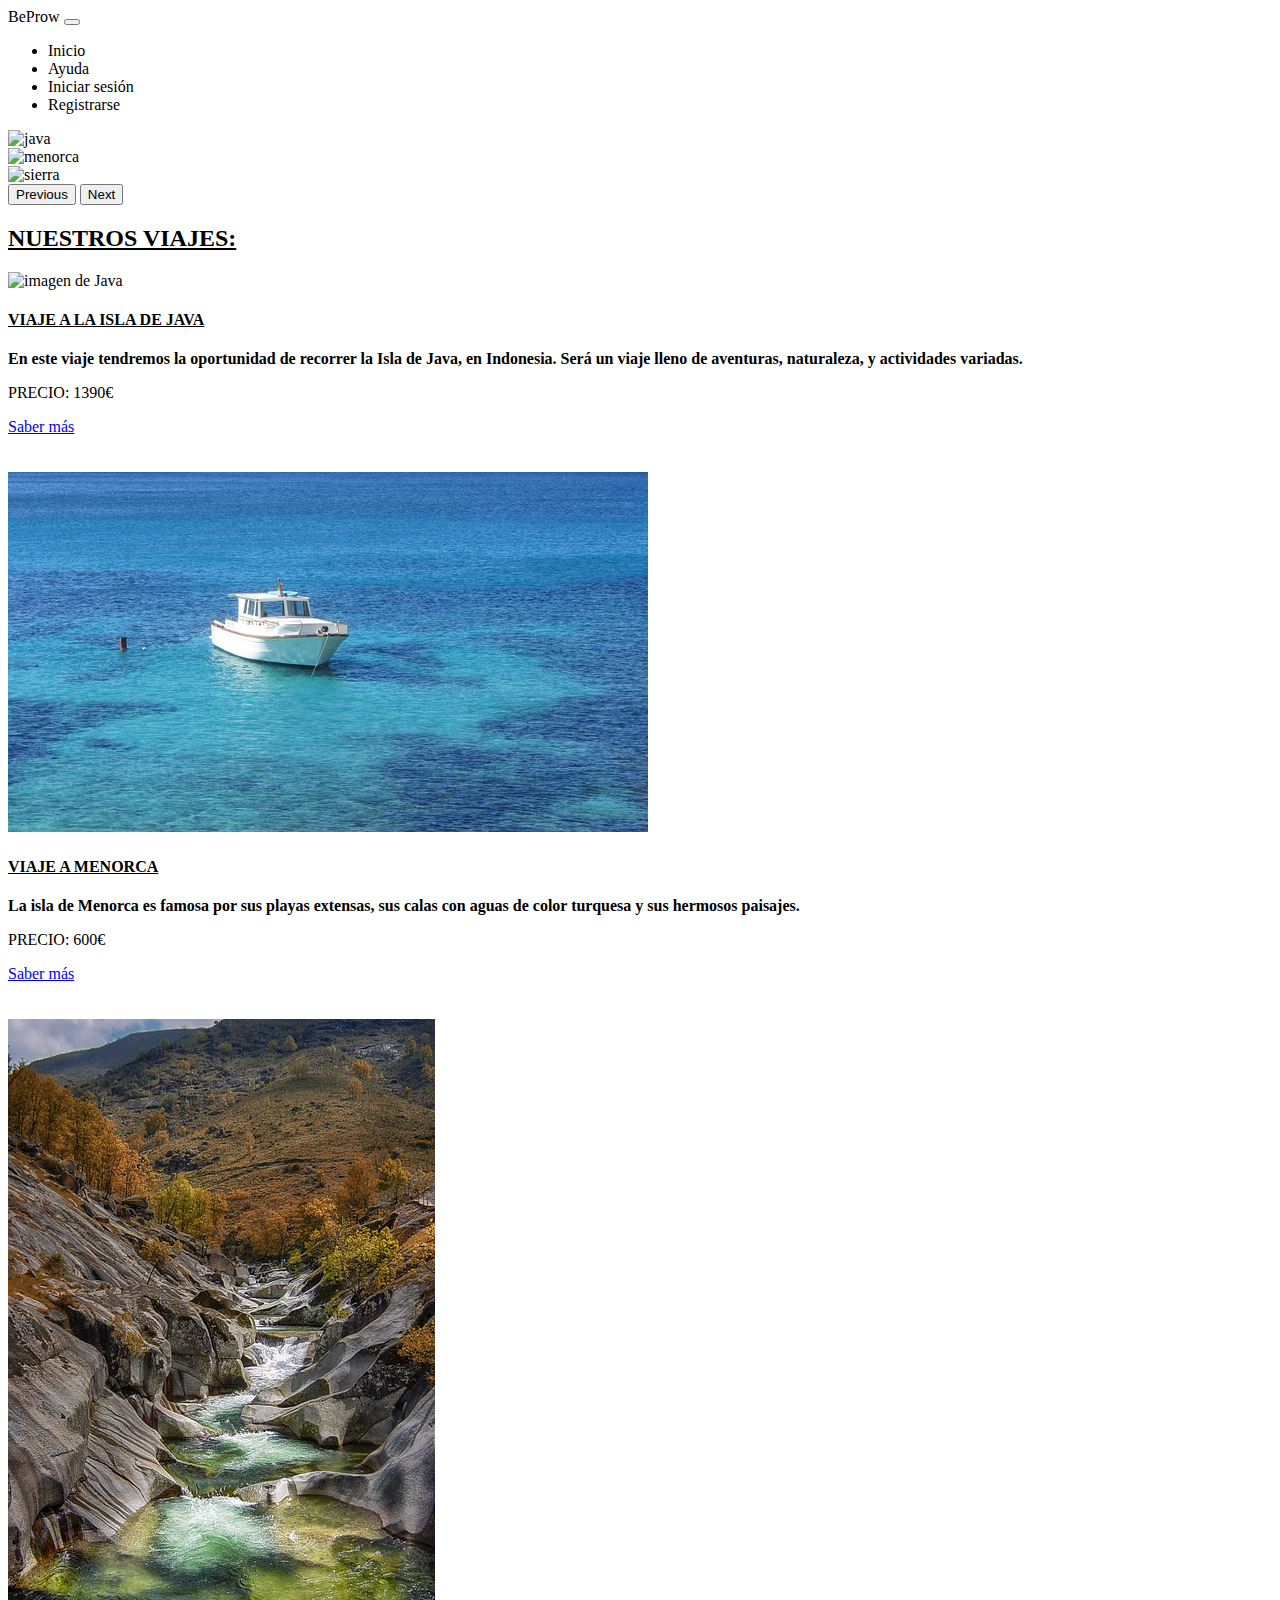
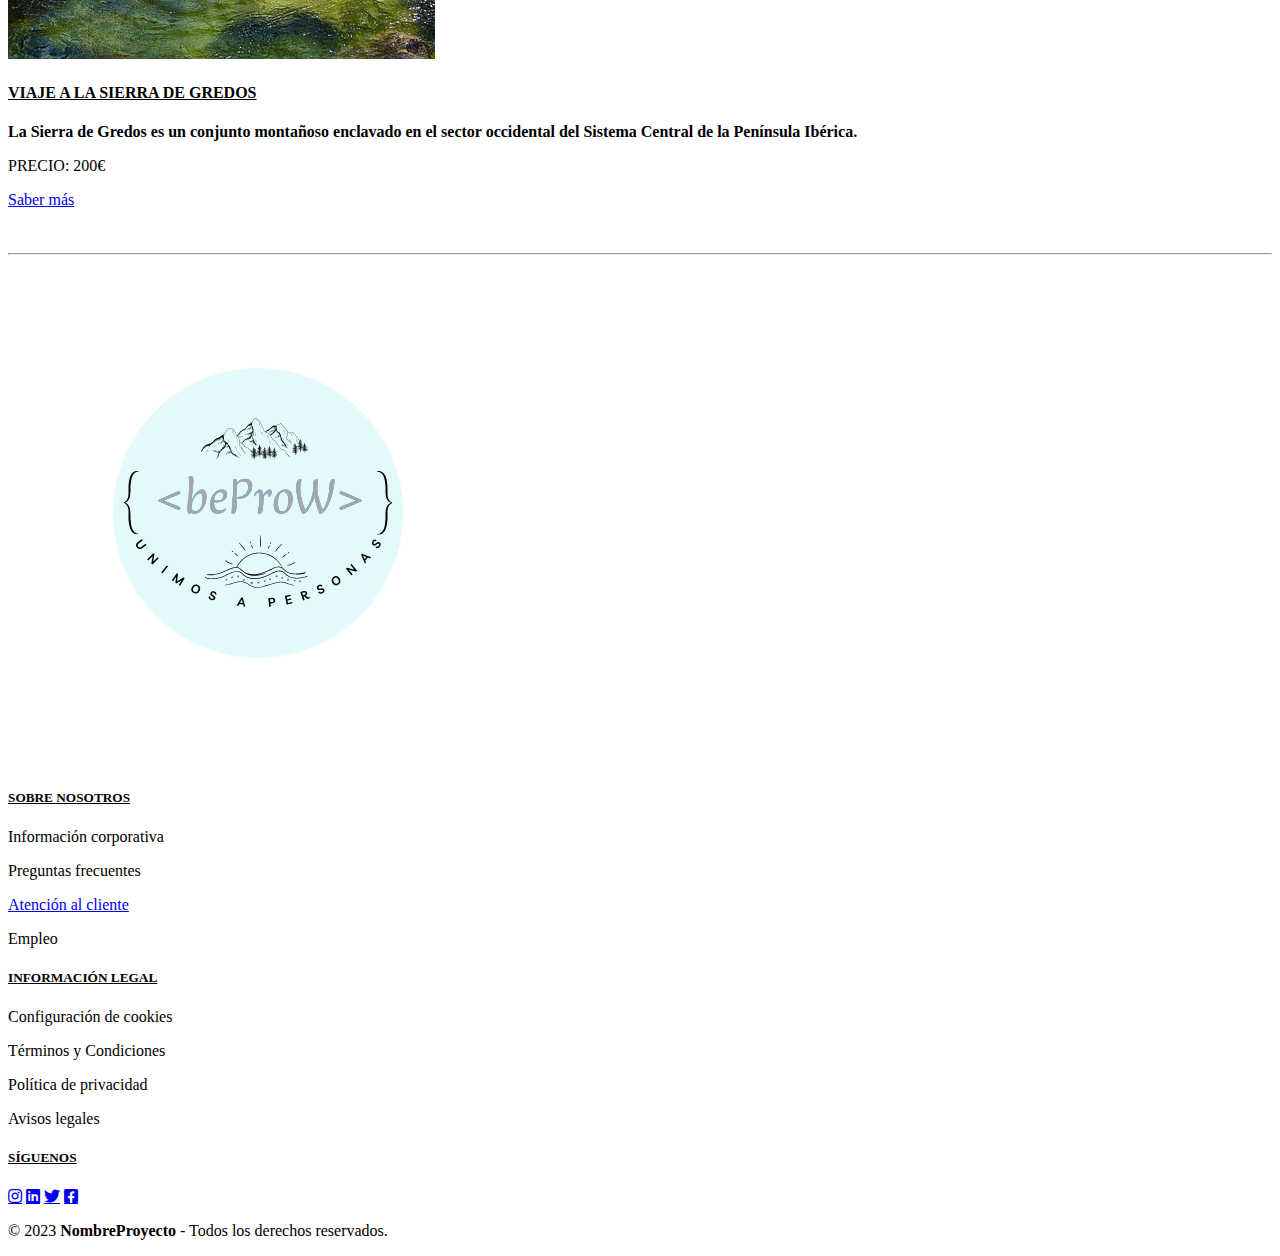
==== commit c3033b9d: "cambios rama" ====
--- a/src/main/resources/templates/index.html
+++ b/src/main/resources/templates/index.html
@@ -7,7 +7,7 @@
     <meta name="viewport" content="width=device-width, initial-scale=1">
     <link href="https://cdn.jsdelivr.net/npm/bootstrap@5.2.3/dist/css/bootstrap.min.css" rel="stylesheet"
           integrity="sha384-rbsA2VBKQhggwzxH7pPCaAqO46MgnOM80zW1RWuH61DGLwZJEdK2Kadq2F9CUG65" crossorigin="anonymous">
-    <link rel="stylesheet" href="../static/css/style.css">
+    <link rel="stylesheet" th:href="@{/css/style.css}">
     <link rel="stylesheet" href="https://cdnjs.cloudflare.com/ajax/libs/font-awesome/5.9.0/css/all.css">
     <!-- Bootstrap CSS -->
     <title>Index</title>
@@ -19,7 +19,7 @@
 <header>
     <nav class="navbar navbar-expand-lg bg-white">
         <div class="container-fluid">
-            <a class="navbar-brand titulo" href="index.html">BeProw</a>
+            <a class="navbar-brand titulo" th:href="@{/}">BeProw</a>
             <button class="navbar-toggler" type="button" data-bs-toggle="collapse" data-bs-target="#navbarNav"
                     aria-controls="navbarNav" aria-expanded="false" aria-label="Toggle navigation">
                 <span class="navbar-toggler-icon"></span>
@@ -27,13 +27,16 @@
             <div class="collapse navbar-collapse justify-content-between" id="navbarNav">
                 <ul class="navbar-nav ms-auto">
                     <li class="nav-item my-link mx-2">
-                        <a class="nav-link" href="contacto.html">Ayuda</a>
-                    </li>
-                    <li class="nav-item my-link mx-2">
-                        <a class="nav-link" href="login.html">Iniciar sesión</a>
-                    </li>
-                    <li class="nav-item my-link mx-2">
-                        <a class="nav-link" href="registro.html">Registrarse</a>
+                        <a class="nav-link" th:href="@{/}">Inicio</a>
+                    </li>
+                    <li class="nav-item my-link mx-2">
+                        <a class="nav-link" th:href="@{/contacto}">Ayuda</a>
+                    </li>
+                    <li class="nav-item my-link mx-2">
+                        <a class="nav-link" th:href="@{/login}">Iniciar sesión</a>
+                    </li>
+                    <li class="nav-item my-link mx-2">
+                        <a class="nav-link" th:href="@{/registro}">Registrarse</a>
                     </li>
                 </ul>
             </div>
@@ -48,13 +51,13 @@
     <div id="carouselExampleFade" class="carousel slide carousel-fade">
         <div class="carousel-inner">
             <div class="carousel-item active">
-                <img src="img/java.jpg" class="d-block w-100" alt="java">
+                <img th:src="@{/img/java.jpg}"  class="d-block w-100" alt="java">
             </div>
             <div class="carousel-item">
-                <img src="img/menorca.jpg" class="d-block w-100" alt="menorca">
+                <img th:src="@{/img/menorca.jpg}" class="d-block w-100" alt="menorca">
             </div>
             <div class="carousel-item">
-                <img src="img/sierra.jpg" class="d-block w-100" alt="sierra">
+                <img th:src="@{/img/sierra.jpg}" class="d-block w-100" alt="sierra">
             </div>
         </div>
         <button class="carousel-control-prev" type="button" data-bs-target="#carouselExampleFade" data-bs-slide="prev">
@@ -82,7 +85,7 @@
         <div class="row">
             <div class="col-4 col-sm-4 col-md-4">
                 <div>
-                    <img src="img/java2.jpg" alt="imagen de Java" class="java">
+                    <img th:src="@{/img/java2.jpg}" alt="imagen de Java" class="java">
                 </div>
             </div>
 
@@ -106,7 +109,7 @@
         <div class="row">
             <div class="col-4 col-sm-4 col-md-4">
                 <div>
-                    <img src="img/menorca2.jpg" alt="imagen de Menorca" class="menorca">
+                    <img src="../static/img/menorca2.jpg" alt="imagen de Menorca" class="menorca">
                 </div>
             </div>
 
@@ -132,7 +135,7 @@
     <div class="row">
         <div class="col-4 col-sm-4 col-md-4">
             <div>
-                <img src="img/sierra2.jpg" alt="imagen de Sierra" class="sierra">
+                <img src="../static/img/sierra2.jpg" alt="imagen de Sierra" class="sierra">
             </div>
         </div>
 
@@ -161,7 +164,7 @@
     <div class="grupo_1 container">
         <div class="row">
             <div class="box1 col-sm-4 col-md-3">
-                    <img src="../templates/img/logo_beprow.png" alt="logo" class="logo">
+                    <img src="../static/img/logo_beprow.png" alt="logo" class="logo">
             </div>
 
             <div class="box2 col-sm-4 col-md-3">
